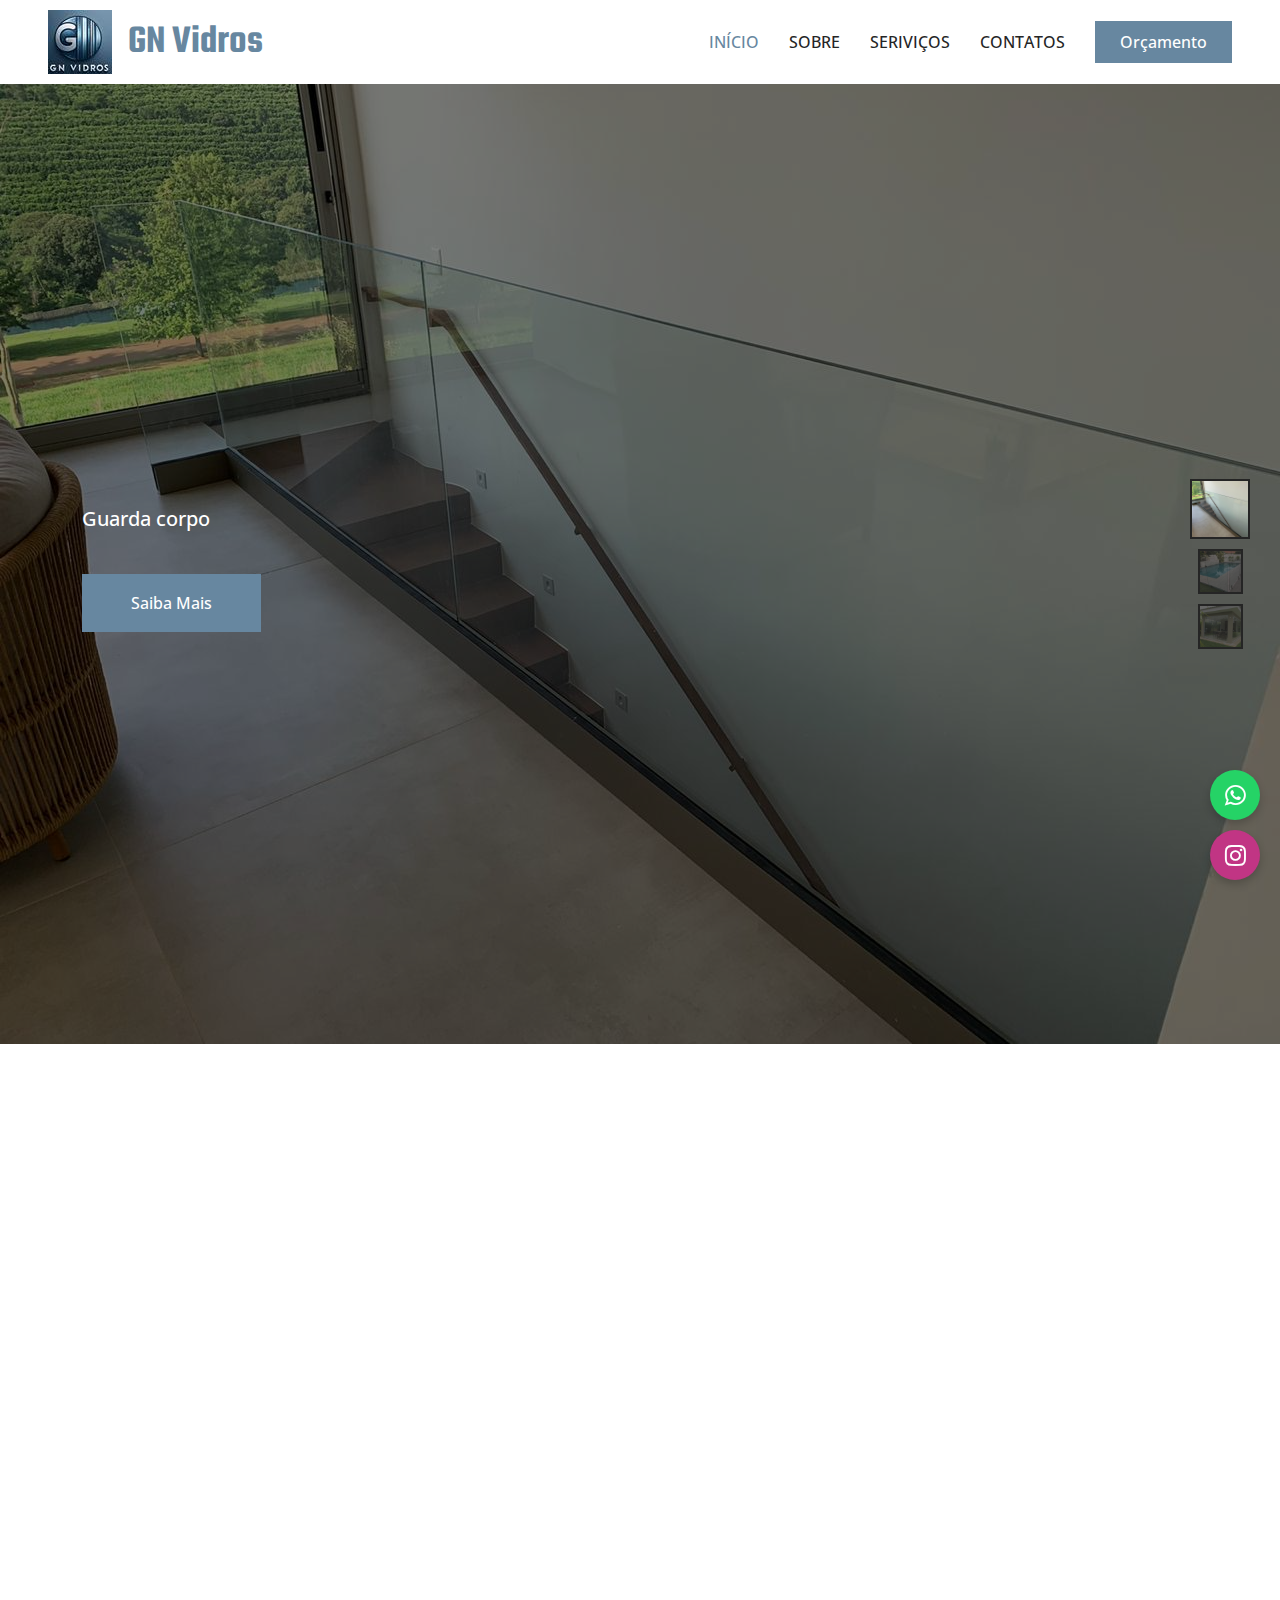
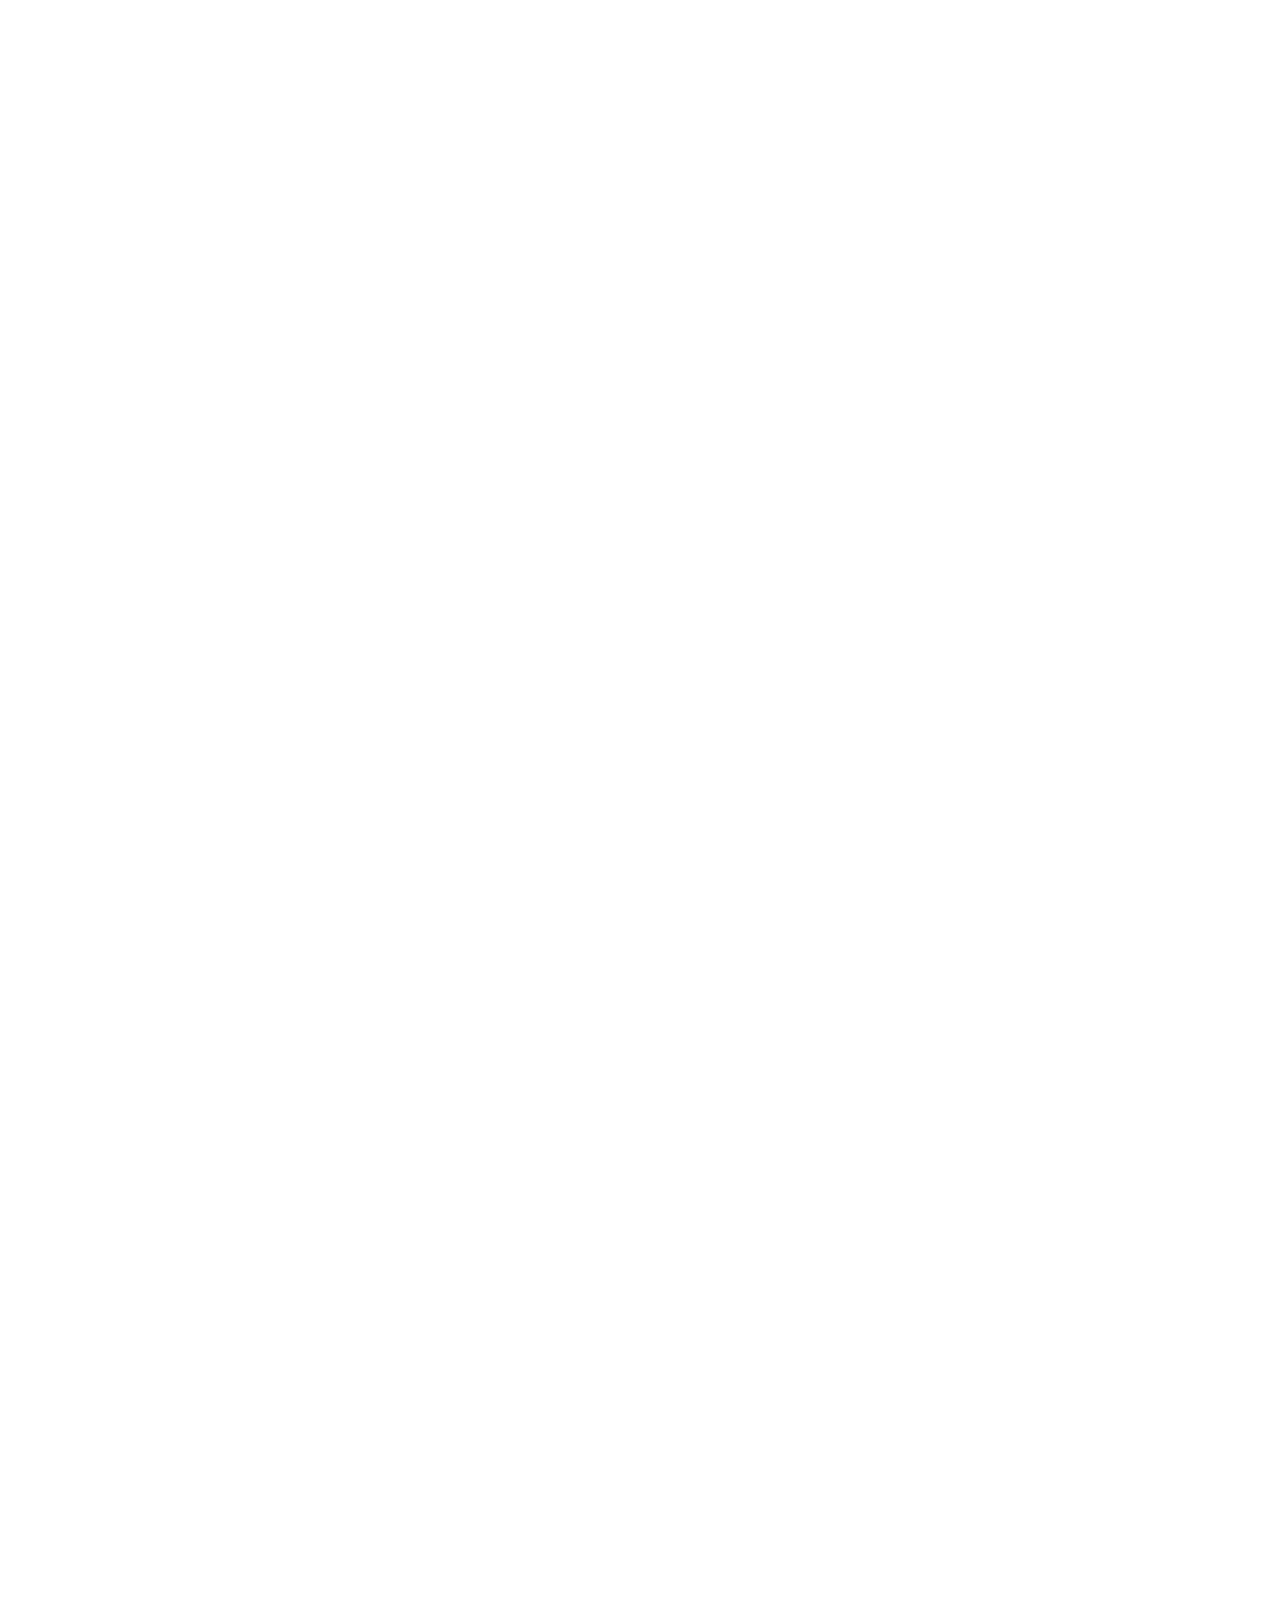
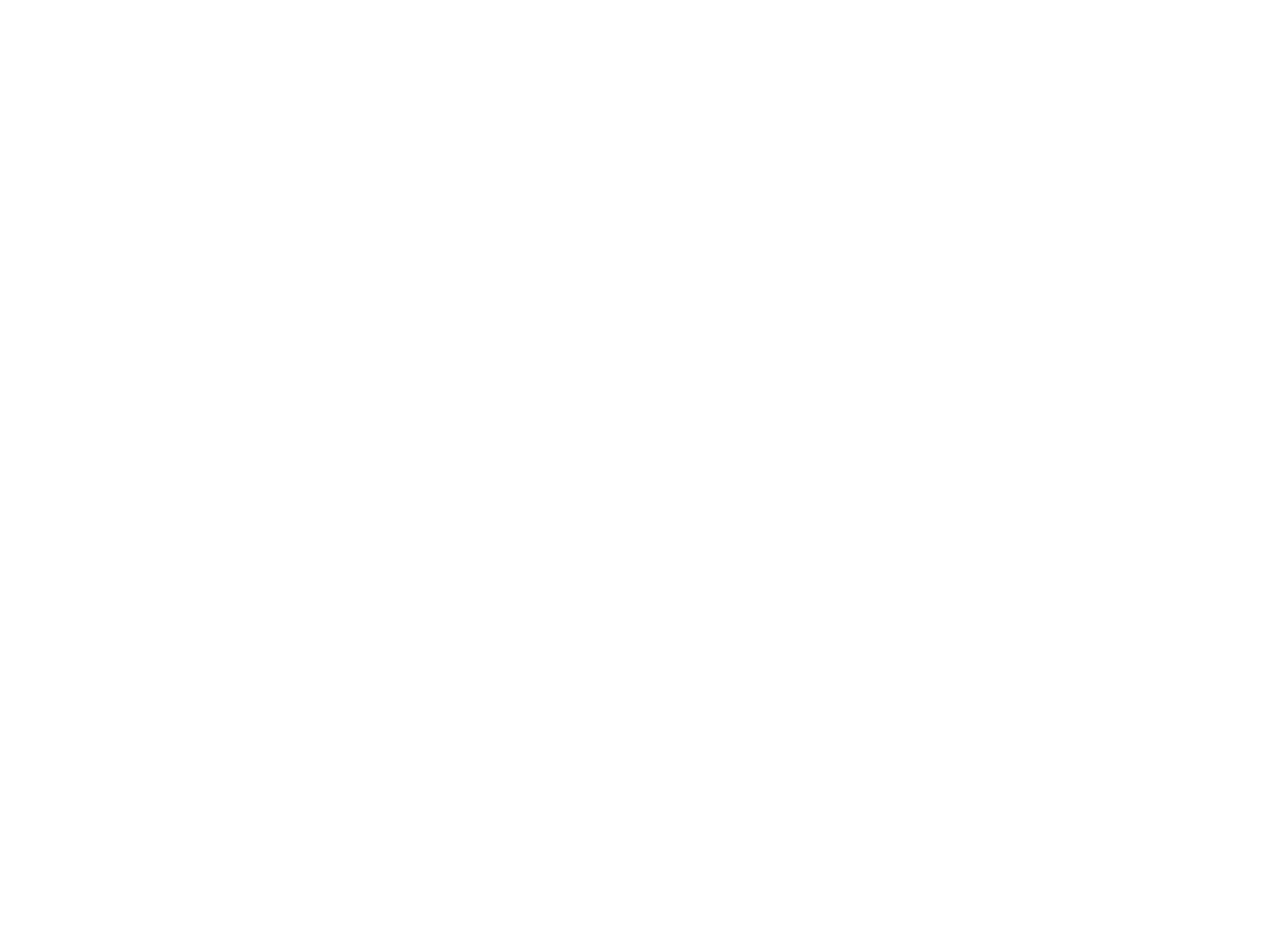
==== index.html @ fba81dea "Add files via upload" ====
<!DOCTYPE html>
<html lang="en">

<head>
    <meta charset="utf-8">
    <title>GN - Vidros</title>
    <meta content="width=device-width, initial-scale=1.0" name="viewport">
    <meta content="" name="keywords">
    <meta content="" name="description">

    <!-- Favicon -->
    <link href="img/favicon.ico" rel="icon">

    <!-- Google Web Fonts -->
    <link rel="preconnect" href="https://fonts.googleapis.com">
    <link rel="preconnect" href="https://fonts.gstatic.com" crossorigin>
    <link href="https://fonts.googleapis.com/css2?family=Open+Sans:wght@400;500;600&family=Teko:wght@400;500;600&display=swap" rel="stylesheet">

    <!-- Icon Font Stylesheet -->
    <link href="https://cdnjs.cloudflare.com/ajax/libs/font-awesome/5.10.0/css/all.min.css" rel="stylesheet">
    <link href="https://cdn.jsdelivr.net/npm/bootstrap-icons@1.4.1/font/bootstrap-icons.css" rel="stylesheet">

    <!-- Libraries Stylesheet -->
    <link href="lib/animate/animate.min.css" rel="stylesheet">
    <link href="lib/owlcarousel/assets/owl.carousel.min.css" rel="stylesheet">
    <link href="lib/tempusdominus/css/tempusdominus-bootstrap-4.min.css" rel="stylesheet" />

    <!-- Customized Bootstrap Stylesheet -->
    <link href="css/bootstrap.min.css" rel="stylesheet">

    <!-- Template Stylesheet -->
    <link href="css/style.css" rel="stylesheet">

     <!-- Botões Flutuantes -->
    <link href="https://cdnjs.cloudflare.com/ajax/libs/font-awesome/4.7.0/css/font-awesome.min.css" rel="stylesheet">

   

</head>

<body>
    <!-- Spinner Start -->
    <div id="spinner" class="show bg-white position-fixed translate-middle w-100 vh-100 top-50 start-50 d-flex align-items-center justify-content-center">
        <div class="spinner-border position-relative text-primary" style="width: 6rem; height: 6rem;" role="status"></div>
        <img class="position-absolute top-50 start-50 translate-middle" src="img/logo.jpg" alt="Icon">
    </div>
    <!-- Spinner End -->




    <!-- Navbar Start -->
    <nav class="navbar navbar-expand-lg bg-white navbar-light sticky-top py-lg-0 px-lg-5 wow fadeIn" data-wow-delay="0.1s">
        <a href="index.html" class="navbar-brand ms-4 ms-lg-0">
            <h1 class="text-primary m-0"><img class="me-3" src="img/icons/icon-1.png" alt="Icon">GN Vidros</h1>
        </a>
        <button type="button" class="navbar-toggler me-4" data-bs-toggle="collapse" data-bs-target="#navbarCollapse">
            <span class="navbar-toggler-icon"></span>
        </button>
        <div class="collapse navbar-collapse" id="navbarCollapse">
            <div class="navbar-nav ms-auto p-4 p-lg-0">
                <a href="index.html" class="nav-item nav-link active">Início</a>
                <a href="about.html" class="nav-item nav-link">Sobre</a>
                <a href="service.html" class="nav-item nav-link">Seriviços</a>
                
                <a href="contact.html" class="nav-item nav-link">Contatos</a>
            </div>
            <a href="" class="btn btn-primary py-2 px-4 d-none d-lg-block">Orçamento</a>
        </div>
    </nav>
    <!-- Navbar End -->


    <!-- Carousel Start -->
    <div class="container-fluid p-0 pb-5 wow fadeIn" data-wow-delay="0.1s">
        <div class="owl-carousel header-carousel position-relative">
            <div class="owl-carousel-item position-relative" data-dot="<img src='img/carousel-1.jpg'>">
                <img class="img-fluid" src="img/carousel-1.jpg" alt="carousel-1">
                <div class="owl-carousel-inner">
                    <div class="container">
                        <div class="row justify-content-start">
                            <div class="col-10 col-lg-8">
                                <h1 class="display-1 text-white animated slideInDown"></h1>
                                <p class="fs-5 fw-medium text-white mb-4 pb-3">Guarda corpo</p>
                                <a href="" class="btn btn-primary py-3 px-5 animated slideInLeft">Saiba Mais</a>
                            </div>
                        </div>
                    </div>
                </div>
            </div>
            <div class="owl-carousel-item position-relative" data-dot="<img src='img/carousel-2.jpg'>">
                <img class="img-fluid" src="img/carousel-2.jpg" alt="carousel-2">
                <div class="owl-carousel-inner">
                    <div class="container">
                        <div class="row justify-content-start">
                            <div class="col-10 col-lg-8">
                                <h1 class="display-1 text-white animated slideInDown"></h1>
                                <p class="fs-5 fw-medium text-white mb-4 pb-3">Guarda-Corpo </p>
                                <a href="" class="btn btn-primary py-3 px-5 animated slideInLeft">Saiba Mais</a>
                            </div>
                        </div>
                    </div>
                </div>
            </div>
            <div class="owl-carousel-item position-relative" data-dot="<img src='img/carousel-3.jpg'>">
                <img class="img-fluid" src="img/carousel-3.jpg" alt="carousel-3">
                <div class="owl-carousel-inner">
                    <div class="container">
                        <div class="row justify-content-start">
                            <div class="col-10 col-lg-8">
                                <h1 class="display-1 text-white animated slideInDown"></h1>
                                <p class="fs-5 fw-medium text-white mb-4 pb-3">Guarda Corpo</p>
                                <a href="" class="btn btn-primary py-3 px-5 animated slideInLeft">Saiba Mais</a>
                            </div>
                        </div>
                    </div>
                </div>
            </div>
        </div>
    </div>
    <!-- Carousel End -->


    <!-- Facts Start -->
    <div class="container-xxl py-5">
        <div class="container pt-5">
            <div class="row g-4">
                <div class="col-lg-4 col-md-6 wow fadeInUp" data-wow-delay="0.1s">
                    <div class="fact-item text-center bg-light h-100 p-5 pt-0">
                        <div class="fact-icon">
                            <img src="img/icons/icon-2.png" alt="Icon">
                        </div>
                        <h3 class="mb-3">Qualidade</h3>
                        <p class="mb-0">Trabalhamos com peças de alta qualidade!</p>
                    </div>
                </div>
                <div class="col-lg-4 col-md-6 wow fadeInUp" data-wow-delay="0.3s">
                    <div class="fact-item text-center bg-light h-100 p-5 pt-0">
                        <div class="fact-icon">
                            <img src="img/icons/icon-3.png" alt="Icon">
                        </div>
                        <h3 class="mb-3">Soluções</h3>
                        <p class="mb-0">Temos soluções que superam as expectativas!</p>
                    </div>
                </div>
                <div class="col-lg-4 col-md-6 wow fadeInUp" data-wow-delay="0.5s">
                    <div class="fact-item text-center bg-light h-100 p-5 pt-0">
                        <div class="fact-icon">
                            <img src="img/icons/icon-4.png" alt="Icon">
                        </div>
                        <h3 class="mb-3">Pontualidade</h3>
                        <p class="mb-0">Entregamos nossos serviços com agilidade, dentro do prazo!</p>
                    </div>
                </div>
            </div>
        </div>
    </div>
    <!-- Facts End -->


    <!-- About Start -->
    <div class="container-xxl py-5">
        <div class="container">
            <div class="row g-5">
                <div class="col-lg-6 wow fadeIn" data-wow-delay="0.1s">
                    <div class="about-img">
                        <img class="img-fluid" src="img/about-1.jpg" alt="">
                        <img class="img-fluid" src="img/about-2.jpg" alt="">
                    </div>
                </div>
                <div class="col-lg-6 wow fadeIn" data-wow-delay="0.5s">
                    <h4 class="section-title">Sobre nós</h4>
                    <h1 class="display-5 mb-4">GN Vidros - Lagoa Santa</h1>
                    <p>Estamos localizados em Lagoa Santa e atendemos também toda a região metropolitana de Belo Horizonte.</p>
                    <p class="mb-4">Somos uma vidraçaria com quase 10 anos de experiência no mercado, reconhecida por nossa dedicação à qualidade, inovação e atendimento personalizado. Ao longo dos anos, nos especializamos em oferecer soluções completas em vidros, unindo design, funcionalidade e segurança para atender às necessidades de nossos clientes.

                        Trabalhamos com uma ampla gama de produtos e serviços, incluindo vidros temperados, espelhos, box para banheiros, guarda-corpos, fachadas e muito mais. Nossa equipe de profissionais altamente capacitados está comprometida em garantir a sua satisfação em cada projeto, seja ele residencial, comercial ou industrial.
                        
                        Na nossa vidraçaria, cada detalhe importa, e acreditamos que a transparência vai além dos vidros: ela está presente no nosso compromisso com você.</p>
                    <div class="d-flex align-items-center mb-5">
                        <div class="d-flex flex-shrink-0 align-items-center justify-content-center border border-5 border-primary" style="width: 120px; height: 120px;">
                            <h1 class="display-1 mb-n2" data-toggle="counter-up">8</h1>
                        </div>
                        <div class="ps-4">
                            <h3>Anos</h3>
                            <h3>de</h3>
                            <h3 class="mb-0">Experiência</h3>
                        </div>
                    </div>
                    <a class="btn btn-primary py-3 px-5" href="">Saiba mais</a>
                </div>
            </div>
        </div>
    </div>
    <!-- About End -->


   
    
    <!-- Project Start -->
    <div class="container-xxl project py-5">
        <div class="container">
            <div class="text-center mx-auto mb-5 wow fadeInUp" data-wow-delay="0.1s" style="max-width: 600px;">
                <h4 class="section-title">Nossos Serviços</h4>
                <h1 class="display-5 mb-4">Serviços únicos, personalizados e com qualidade!</h1>
            </div>
            <div class="row g-4 wow fadeInUp" data-wow-delay="0.3s">
                <div class="col-lg-4">
                    <div class="nav nav-pills d-flex justify-content-between w-100 h-100 me-4">
                        <button class="nav-link w-100 d-flex align-items-center text-start p-4 mb-4 active" data-bs-toggle="pill" data-bs-target="#tab-pane-1" type="button">
                            <h3 class="m-0">01. Guarda Corpos</h3>
                        </button>
                        <button class="nav-link w-100 d-flex align-items-center text-start p-4 mb-4" data-bs-toggle="pill" data-bs-target="#tab-pane-2" type="button">
                            <h3 class="m-0">02. Fachadas</h3>
                        </button>
                        <button class="nav-link w-100 d-flex align-items-center text-start p-4 mb-4" data-bs-toggle="pill" data-bs-target="#tab-pane-3" type="button">
                            <h3 class="m-0">03. Vidros temperados e espelhos</h3>
                        </button>
                        <button class="nav-link w-100 d-flex align-items-center text-start p-4 mb-0" data-bs-toggle="pill" data-bs-target="#tab-pane-4" type="button">
                            <h3 class="m-0">04. Box para banheiros</h3>
                        </button>
                    </div>
                </div>
                <div class="col-lg-8">
                    <div class="tab-content w-100">
                        <div class="tab-pane fade show active" id="tab-pane-1">
                            <div class="row g-4">
                                <div class="col-md-6" style="min-height: 350px;">
                                    <div class="position-relative h-100">
                                        <img class="position-absolute img-fluid w-100 h-100" src="img/project-1.jpg"
                                            style="object-fit: cover;" alt="">
                                    </div>
                                </div>
                                <div class="col-md-6">
                                    <h1 class="mb-3">Guarda-corpos de vidro</h1>
                                    <p class="mb-4">Segurança, elegância e modernidade para valorizar qualquer ambiente.</p>
                                    <p><i class="fa fa-check text-primary me-3"></i>Design Moderno: Integração perfeita com diferentes estilos arquitetônicos.</p>
                                    <p><i class="fa fa-check text-primary me-3"></i>Durabilidade: Materiais de alta qualidade que garantem longa vida útil.</p>
                                    <p><i class="fa fa-check text-primary me-3"></i>Fácil Manutenção: Superfície lisa que facilita a limpeza e manutenção.</p>
                                    <p><i class="fa fa-check text-primary me-3"></i>Visibilidade e Luminosidade: Proporciona maior amplitude e aproveitamento da luz natural.</p>
                                    <a href="" class="btn btn-primary py-3 px-5 mt-3">Saiba mais</a>
                                </div>
                            </div>
                        </div>
                        <div class="tab-pane fade" id="tab-pane-2">
                            <div class="row g-4">
                                <div class="col-md-6" style="min-height: 350px;">
                                    <div class="position-relative h-100">
                                        <img class="position-absolute img-fluid w-100 h-100" src="img/project-2.jpg"
                                            style="object-fit: cover;" alt="">
                                    </div>
                                </div>
                                <div class="col-md-6">
                                    <h1 class="mb-3">Fachadas de vidro</h1>
                                    <p class="mb-4">Estilo e funcionalidade para transformar o visual de qualquer imóvel.</p>
                                    <p><i class="fa fa-check text-primary me-3"></i>Durabilidade: Materiais resistentes às condições climáticas.</p>
                                    <p><i class="fa fa-check text-primary me-3"></i>Valorização do Imóvel: Proporcionam um visual moderno e sofisticado.</p>
                                    <p><i class="fa fa-check text-primary me-3"></i>Isolamento Térmico e Acústico: Conforto em ambientes internos.</p>
                                    <p><i class="fa fa-check text-primary me-3"></i>Personalização: Disponíveis em diferentes estilos e acabamentos.</p>
                                    <a href="" class="btn btn-primary py-3 px-5 mt-3">Saiba mais</a>
                                </div>
                            </div>
                        </div>
                        <div class="tab-pane fade" id="tab-pane-3">
                            <div class="row g-4">
                                <div class="col-md-6" style="min-height: 350px;">
                                    <div class="position-relative h-100">
                                        <img class="position-absolute img-fluid w-100 h-100" src="img/project-3.jpg"
                                            style="object-fit: cover;" alt="">
                                    </div>
                                </div>
                                <div class="col-md-6">
                                    <h1 class="mb-3">Vidros Temperados</h1>
                                    <p class="mb-4">Resistência e segurança para ambientes internos e externos.</p>
                                    <p><i class="fa fa-check text-primary me-3"></i>Alta Resistência: Cinco vezes mais resistente que o vidro comum.</p>
                                    <p><i class="fa fa-check text-primary me-3"></i>Segurança: Em caso de quebra, os fragmentos são arredondados.</p>
                                    <p><i class="fa fa-check text-primary me-3"></i>Versatilidade: Ideal para portas, janelas e divisórias.</p>
                                    <p><i class="fa fa-check text-primary me-3"></i>Estilo Moderno: Integração com diferentes designs arquitetônicos.</p>
                                    <a href="" class="btn btn-primary py-3 px-5 mt-3">Saiba mais</a>
                                </div>
                            </div>
                        </div>
                        <div class="tab-pane fade" id="tab-pane-4">
                            <div class="row g-4">
                                <div class="col-md-6" style="min-height: 350px;">
                                    <div class="position-relative h-100">
                                        <img class="position-absolute img-fluid w-100 h-100" src="img/project-4.jpg"
                                            style="object-fit: cover;" alt="">
                                    </div>
                                </div>
                                <div class="col-md-6">
                                    <h1 class="mb-3">Box para Banheiros</h1>
                                    <p class="mb-4">Elegância e praticidade para um banho com conforto e privacidade.</p>
                                    <p><i class="fa fa-check text-primary me-3"></i>Higiene: Mantém o banheiro seco e organizado.</p>
                                    <p><i class="fa fa-check text-primary me-3"></i>Praticidade: Fácil de limpar e manter.</p>
                                    <p><i class="fa fa-check text-primary me-3"></i>Durabilidade: Resistente à umidade e ao uso diário.</p>
                                    <p><i class="fa fa-check text-primary me-3"></i>Estética: Adiciona sofisticação ao ambiente.</p>
                                    <a href="" class="btn btn-primary py-3 px-5 mt-3">Saiba mais</a>
                                </div>
                            </div>
                        </div>
                    </div>
                </div>
            </div>
        </div>
    </div>
    <!-- Project End -->


   
    <!-- Appointment Start -->
    <div class="container-xxl py-5">
        <div class="container">
            <div class="row g-5">
                <div class="col-lg-6 wow fadeInUp" data-wow-delay="0.1s">
                    <h4 class="section-title">Localização</h4>
                    <h1 class="display-5 mb-4">Lagoa Santa/MG</h1>
                    <p class="mb-4">Avenida Coronel - Av. Carlos Orleans Guimarães, 113 - Várzea, Lagoa Santa - MG, 33400-000</p>
                    <div class="row g-4">
                        <div class="col-12">
                            <div class="d-flex">
                                <div class="d-flex flex-shrink-0 align-items-center justify-content-center bg-light" style="width: 65px; height: 65px;">
                                    <i class="fa fa-2x fa-phone-alt text-primary"></i>
                                </div>
                                <div class="ms-4">
                                    <p class="mb-2">Telefone</p>
                                    <h3 class="mb-0">+55 31 3681-0276</h3>
                                </div>
                            </div>
                        </div>
                        <div class="col-12">
                            <div class="d-flex">
                                <div class="d-flex flex-shrink-0 align-items-center justify-content-center bg-light" style="width: 65px; height: 65px;">
                                    <i class="fa fa-2x fa-envelope-open text-primary"></i>
                                </div>
                                <div class="ms-4">
                                    <p class="mb-2">E-mail</p>
                                    <h3 class="mb-0">gnvidros@gmail.com</h3>
                                </div>
                            </div>
                        </div>
                    </div>
                </div>
                <div class="col-lg-6 wow fadeInUp" data-wow-delay="0.5s">
                    <div class="row g-3">
                        <div class="col-12 col-sm-6">
                            <input type="text" class="form-control" placeholder="Seu Nome" style="height: 55px;">
                        </div>
                        <div class="col-12 col-sm-6">
                            <input type="email" class="form-control" placeholder="Seu E-mail" style="height: 55px;">
                        </div>
                        <div class="col-12 col-sm-6">
                            <input type="text" class="form-control" placeholder="Seu Telefone" style="height: 55px;">
                        </div>
                        <div class="col-12 col-sm-6">
                            <select class="form-select" style="height: 55px;">
                                <option selected>Serviços</option>
                                <option value="1">Guarda Corpo</option>
                                <option value="2">Fachadas</option>
                                <option value="3">Vidros Temperados ou Espelhos</option>
                                <option value="4">Box para Banheiros</option>
                                <option value="5">Outros Serviços</option>
                            </select>
                        </div>
                        <div class="col-12 col-sm-6">
                            <div class="date" id="date" data-target-input="nearest">
                                <input type="text"
                                    class="form-control datetimepicker-input"
                                    placeholder="Previsão Início" data-target="#date" data-toggle="datetimepicker" style="height: 55px;">
                            </div>
                        </div>
                        <div class="col-12 col-sm-6">
                            <div class="time" id="time" data-target-input="nearest">
                                <input type="text"
                                    class="form-control datetimepicker-input"
                                    placeholder="Previsão término" data-target="#time" data-toggle="datetimepicker" style="height: 55px;">
                            </div>
                        </div>
                        <div class="col-12">
                            <textarea class="form-control" rows="5" placeholder="Menssagem"></textarea>
                        </div>
                        <div class="col-12">
                            <button class="btn btn-primary w-100 py-3" type="submit">Enviar Projeto</button>
                        </div>
                    </div>
                </div>
            </div>
        </div>
    </div>
    <!-- Appointment End -->


    


    <!-- Footer Start -->
    <div class="container-fluid bg-dark text-body footer mt-5 pt-5 px-0 wow fadeIn" data-wow-delay="0.1s">
        <div class="container py-5">
            <div class="row g-5">
                <div class="col-lg-3 col-md-6">
                    <h3 class="text-light mb-4">Endereço</h3>
                    <p class="mb-2"><i class="fa fa-map-marker-alt text-primary me-3"></i>Avenida Coronel - Av. Carlos Orleans Guimarães, 113 - Várzea, Lagoa Santa - MG, 33400-000</p>
                    <p class="mb-2"><i class="fa fa-phone-alt text-primary me-3"></i>+55 31 3681-0276</p>
                    <p class="mb-2"><i class="fa fa-envelope text-primary me-3"></i>gnvidros@gmail.com</p>
                    <div class="d-flex pt-2">
                        <a class="btn btn-square btn-outline-body me-1" href=""><i class="fab fa-twitter"></i></a>
                        <a class="btn btn-square btn-outline-body me-1" href=""><i class="fab fa-facebook-f"></i></a>
                        <a class="btn btn-square btn-outline-body me-1" href=""><i class="fab fa-youtube"></i></a>
                        <a class="btn btn-square btn-outline-body me-0" href=""><i class="fab fa-linkedin-in"></i></a>
                    </div>
                </div>
                <div class="col-lg-3 col-md-6">
                    <h3 class="text-light mb-4">Serviços</h3>
                    <a class="btn btn-link" href="">Guarda-corpos</a>
                    <a class="btn btn-link" href="">Fachadas</a>
                    <a class="btn btn-link" href="">Vidros Temperados ou Espelhos</a>
                    <a class="btn btn-link" href="">Box para Banheiros</a>
                    <a class="btn btn-link" href="">Outros Serviços</a>
                </div>
                <div class="col-lg-3 col-md-6">
                    <h3 class="text-light mb-4">Links Rápidos</h3>
                    <a class="btn btn-link" href="">Início</a>
                    <a class="btn btn-link" href="">Sobre</a>
                    <a class="btn btn-link" href="">Serviços</a>
                    <a class="btn btn-link" href="">Contatos</a>
                    <a class="btn btn-link" href="">Orçamentos</a>
                </div>
                <div class="col-lg-3 col-md-6">
                    <h3 class="text-light mb-4">Newsletter</h3>
                    <p>Dolor amet sit justo amet elitr clita ipsum elitr est.</p>
                    <div class="position-relative mx-auto" style="max-width: 400px;">
                        <input class="form-control bg-transparent w-100 py-3 ps-4 pe-5" type="text" placeholder="Your email">
                        <button type="button" class="btn btn-primary py-2 position-absolute top-0 end-0 mt-2 me-2">SignUp</button>
                    </div>
                </div>
            </div>
        </div>
        <div class="container-fluid copyright">
            <div class="container">
                <div class="row">
                    <div class="col-md-6 text-center text-md-start mb-3 mb-md-0">
                        &copy; <a href="https://avantconsultoriadigital.com.br/" target="blank">2025 Todos os direitos reservados</a>
                    </div>
                    <div class="col-md-6 text-center text-md-end">
                        <!--/*** This template is free as long as you keep the footer author’s credit link/attribution link/backlink. If you'd like to use the template without the footer author’s credit link/attribution link/backlink, you can purchase the Credit Removal License from "https://htmlcodex.com/credit-removal". Thank you for your support. ***/-->
                       Feito por <a href="https://avantconsultoriadigital.com.br/" target="_blank">Avant Digital</a>
                    </div>
                </div>
            </div>
        </div>
    </div>
    <!-- Footer End -->


   
    <!--Floating WhatsApp and Instagram buttons -->
    <div class="floating-buttons">
      <a href="https://wa.me/+553136810276" target="_blank" class="whatsapp-btn">
       <i class="fa fa-whatsapp"></i>
      </a>
      <a href="https://www.instagram.com/gn_vidrosls/" target="_blank" class="instagram-btn">
       <i class="fa fa-instagram"></i>
      </a>
    </div>
    <!--End Floating WhatsApp and Instagram buttons -->

    <!-- JavaScript Libraries -->
    <script src="https://code.jquery.com/jquery-3.4.1.min.js"></script>
    <script src="https://cdn.jsdelivr.net/npm/bootstrap@5.0.0/dist/js/bootstrap.bundle.min.js"></script>
    <script src="lib/wow/wow.min.js"></script>
    <script src="lib/easing/easing.min.js"></script>
    <script src="lib/waypoints/waypoints.min.js"></script>
    <script src="lib/counterup/counterup.min.js"></script>
    <script src="lib/owlcarousel/owl.carousel.min.js"></script>
    <script src="lib/tempusdominus/js/moment.min.js"></script>
    <script src="lib/tempusdominus/js/moment-timezone.min.js"></script>
    <script src="lib/tempusdominus/js/tempusdominus-bootstrap-4.min.js"></script>

    <!-- Template Javascript -->
    <script src="js/main.js"></script>
</body>

</html>
---- css/style.css ----
/********** Template CSS **********/
:root {
    --primary: #6787a0;
    --light: #F8F8F8;
    --dark: #252525;
}

h1,
h2,
.h1,
.h2,
.fw-bold {
    font-weight: 600 !important;
}

h3,
h4,
.h3,
.h4,
.fw-medium {
    font-weight: 500 !important;
}

h5,
h6,
.h5,
.h6,
.fw-normal {
    font-weight: 400 !important;
}

.back-to-top {
    position: fixed;
    display: none;
    right: 30px;
    bottom: 30px;
    z-index: 99;
}


/*** Spinner ***/
#spinner {
    opacity: 0;
    visibility: hidden;
    transition: opacity .5s ease-out, visibility 0s linear .5s;
    z-index: 99999;
}

#spinner.show {
    transition: opacity .5s ease-out, visibility 0s linear 0s;
    visibility: visible;
    opacity: 1;
}


/*** Button ***/
.btn {
    font-weight: 500;
    transition: .5s;
}

.btn.btn-primary,
.btn.btn-secondary {
    color: #FFFFFF;
}

.btn-square {
    width: 38px;
    height: 38px;
}

.btn-sm-square {
    width: 32px;
    height: 32px;
}

.btn-lg-square {
    width: 48px;
    height: 48px;
}

.btn-square,
.btn-sm-square,
.btn-lg-square {
    padding: 0;
    display: flex;
    align-items: center;
    justify-content: center;
    font-weight: normal;
}

.btn-outline-body {
    color: var(--primary);
    border-color: #777777;
}

.btn-outline-body:hover {
    color: #FFFFFF;
    background: var(--primary);
    border-color: var(--primary);
}


/*** Navbar ***/
.navbar .dropdown-toggle::after {
    border: none;
    content: "\f107";
    font-family: "Font Awesome 5 Free";
    font-weight: 900;
    vertical-align: middle;
    margin-left: 8px;
}

.navbar .navbar-nav .nav-link {
    margin-right: 30px;
    padding: 30px 0;
    color: var(--dark);
    font-weight: 500;
    text-transform: uppercase;
    outline: none;
}

.navbar .navbar-nav .nav-link:hover,
.navbar .navbar-nav .nav-link.active {
    color: var(--primary);
}

.navbar.sticky-top {
    top: -100px;
    transition: .5s;
}

@media (max-width: 991.98px) {
    .navbar .navbar-nav .nav-link {
        margin-right: 0;
        padding: 10px 0;
    }

    .navbar .navbar-nav {
        border-top: 1px solid #EEEEEE;
    }
}

@media (min-width: 992px) {
    .navbar .nav-item .dropdown-menu {
        display: block;
        visibility: hidden;
        top: 100%;
        transform: rotateX(-75deg);
        transform-origin: 0% 0%;
        transition: .5s;
        opacity: 0;
    }

    .navbar .nav-item:hover .dropdown-menu {
        transform: rotateX(0deg);
        visibility: visible;
        transition: .5s;
        opacity: 1;
    }
}


/*** Header ***/
.owl-carousel-inner {
    position: absolute;
    width: 100%;
    height: 100%;
    top: 0;
    left: 0;
    display: flex;
    align-items: center;
    background: rgba(0, 0, 0, .5);
}

@media (max-width: 768px) {
    .header-carousel .owl-carousel-item {
        position: relative;
        min-height: 500px;
    }

    .header-carousel .owl-carousel-item img {
        position: absolute;
        width: 100%;
        height: 100%;
        object-fit: cover;
    }

    .header-carousel .owl-carousel-item p {
        font-size: 16px !important;
    }
}

.header-carousel .owl-dots {
    position: absolute;
    width: 60px;
    height: 100%;
    top: 0;
    right: 30px;
    display: flex;
    flex-direction: column;
    align-items: center;
    justify-content: center;
}

.header-carousel .owl-dots .owl-dot {
    position: relative;
    width: 45px;
    height: 45px;
    margin: 5px 0;
    background: var(--dark);
    transition: .5s;
}

.header-carousel .owl-dots .owl-dot.active {
    width: 60px;
    height: 60px;
}

.header-carousel .owl-dots .owl-dot img {
    position: absolute;
    width: 100%;
    height: 100%;
    object-fit: cover;
    padding: 2px;
    transition: .5s;
    opacity: .3;
}

.header-carousel .owl-dots .owl-dot.active img {
    opacity: 1;
}

.page-header {
    background: linear-gradient(rgba(0, 0, 0, .5), rgba(0, 0, 0, .5)), url(../img/carousel-1.jpg) center center no-repeat;
    background-size: cover;
}

.breadcrumb-item+.breadcrumb-item::before {
    color: var(--light);
}


/*** Section Title ***/
.section-title {
    color: var(--primary);
    font-weight: 600;
    letter-spacing: 5px;
    text-transform: uppercase;
}


/*** Facts ***/
.fact-item .fact-icon {
    width: 120px;
    height: 120px;
    margin-top: -60px;
    margin-bottom: 1.5rem;
    display: inline-flex;
    align-items: center;
    justify-content: center;
    background: #FFFFFF;
    border-radius: 120px;
    transition: .5s;
}

.fact-item:hover .fact-icon {
    background: var(--dark);
}

.fact-item .fact-icon i {
    color: var(--primary);
    transition: .5;
}

.fact-item:hover .fact-icon i {
    color: #FFFFFF;
}


/*** About & Feature ***/
.about-img,
.feature-img {
    position: relative;
    height: 100%;
    min-height: 400px;
}

.about-img img,
.feature-img img {
    position: absolute;
    width: 60%;
    height: 80%;
    object-fit: cover;
}

.about-img img:last-child,
.feature-img img:last-child {
    margin: 20% 0 0 40%;
}

.about-img::before,
.feature-img::before {
    position: absolute;
    content: "";
    width: 60%;
    height: 80%;
    top: 10%;
    left: 20%;
    border: 5px solid var(--primary);
    z-index: -1;
}


/*** Service ***/
.service-item .bg-img {
    position: absolute;
    width: 100%;
    height: 100%;
    object-fit: cover;
    z-index: -1;
}

.service-item .service-text {
    background: var(--light);
    transition: .5s;
}

.service-item:hover .service-text {
    background: rgba(0, 0, 0, .7);
}

.service-item * {
    transition: .5;
}

.service-item:hover * {
    color: #FFFFFF;
}

.service-item .btn {
    width: 40px;
    height: 40px;
    display: inline-flex;
    align-items: center;
    color: var(--dark);
    background: #FFFFFF;
    white-space: nowrap;
    overflow: hidden;
    transition: .5s;
}

.service-item:hover .btn {
    width: 140px;
}


/*** Project ***/
.project .nav .nav-link {
    background: var(--light);
    transition: .5s;
}

.project .nav .nav-link.active {
    background: var(--primary);
}

.project .nav .nav-link.active h3 {
    color: #FFFFFF !important;
}


/*** Team ***/
.team-items {
    margin: -.75rem;
}

.team-item {
    padding: .75rem;
}

.team-item::after {
    position: absolute;
    content: "";
    width: 100%;
    height: 0;
    top: 0;
    left: 0;
    background: #FFFFFF;
    transition: .5s;
    z-index: -1;
}

.team-item:hover::after {
    height: 100%;
    background: var(--primary);
}

.team-item .team-social {
    position: absolute;
    width: 100%;
    bottom: -20px;
    left: 0;
}

.team-item .team-social .btn {
    display: inline-flex;
    margin: 0 2px;
    color: var(--primary);
    background: var(--light);
}

.team-item .team-social .btn:hover {
    color: #FFFFFF;
    background: var(--primary);
}


/*** Appointment ***/
.bootstrap-datetimepicker-widget.bottom {
    top: auto !important;
}

.bootstrap-datetimepicker-widget .table * {
    border-bottom-width: 0px;
}

.bootstrap-datetimepicker-widget .table th {
    font-weight: 500;
}

.bootstrap-datetimepicker-widget.dropdown-menu {
    padding: 10px;
    border-radius: 2px;
}

.bootstrap-datetimepicker-widget table td.active,
.bootstrap-datetimepicker-widget table td.active:hover {
    background: var(--primary);
}

.bootstrap-datetimepicker-widget table td.today::before {
    border-bottom-color: var(--primary);
}

/* Floating buttons container */
.floating-buttons {
    position: fixed;
    bottom: 20px;
    right: 20px;
    z-index: 999;
    display: flex;
    flex-direction: column;
    gap: 10px; /* Espaço entre os botões */
  }
  
  /* Estilo do botão do WhatsApp */
.whatsapp-btn {
    background-color: #25D366;
    color: white;
    font-size: 24px;
    width: 50px;
    height: 50px;
    border-radius: 50%;
    display: flex;
    align-items: center;
    justify-content: center;
    box-shadow: 0px 4px 8px rgba(0, 0, 0, 0.2);
    text-decoration: none;
  }
  
  /* Estilo do botão do Instagram */
.instagram-btn {
    background-color: #C13584;
    color: white;
    font-size: 24px;
    width: 50px;
    height: 50px;
    border-radius: 50%;
    display: flex;
    align-items: center;
    justify-content: center;
    box-shadow: 0px 4px 8px rgba(0, 0, 0, 0.2);
    text-decoration: none;
  }
  
  /* Efeito de hover para os botões */
.whatsapp-btn:hover {
   background-color: #128C7E;
}
  
.instagram-btn:hover {
    background-color: #e4405f;
}
  
  /* Responsividade: ajuste para telas menores */
@media (max-width: 767px) {
  .floating-buttons {
        bottom: 15px;
        right: 15px;
  }
  
  .whatsapp-btn, .instagram-btn {
        width: 45px;
        height: 45px;
        font-size: 22px;
   }
  
  
} 








/*** Footer ***/
.footer .btn.btn-link {
    display: block;
    margin-bottom: 5px;
    padding: 0;
    text-align: left;
    color: #777777;
    font-weight: normal;
    text-transform: capitalize;
    transition: .3s;
}

.footer .btn.btn-link::before {
    position: relative;
    content: "\f105";
    font-family: "Font Awesome 5 Free";
    font-weight: 900;
    color: var(--primary);
    margin-right: 10px;
}

.footer .btn.btn-link:hover {
    color: var(--primary);
    letter-spacing: 1px;
    box-shadow: none;
}

.footer .form-control {
    border-color: #777777;
}

.footer .copyright {
    padding: 25px 0;
    font-size: 15px;
    border-top: 1px solid rgba(256, 256, 256, .1);
}

.footer .copyright a {
    color: var(--light);
}

.footer .copyright a:hover {
    color: var(--primary);
}
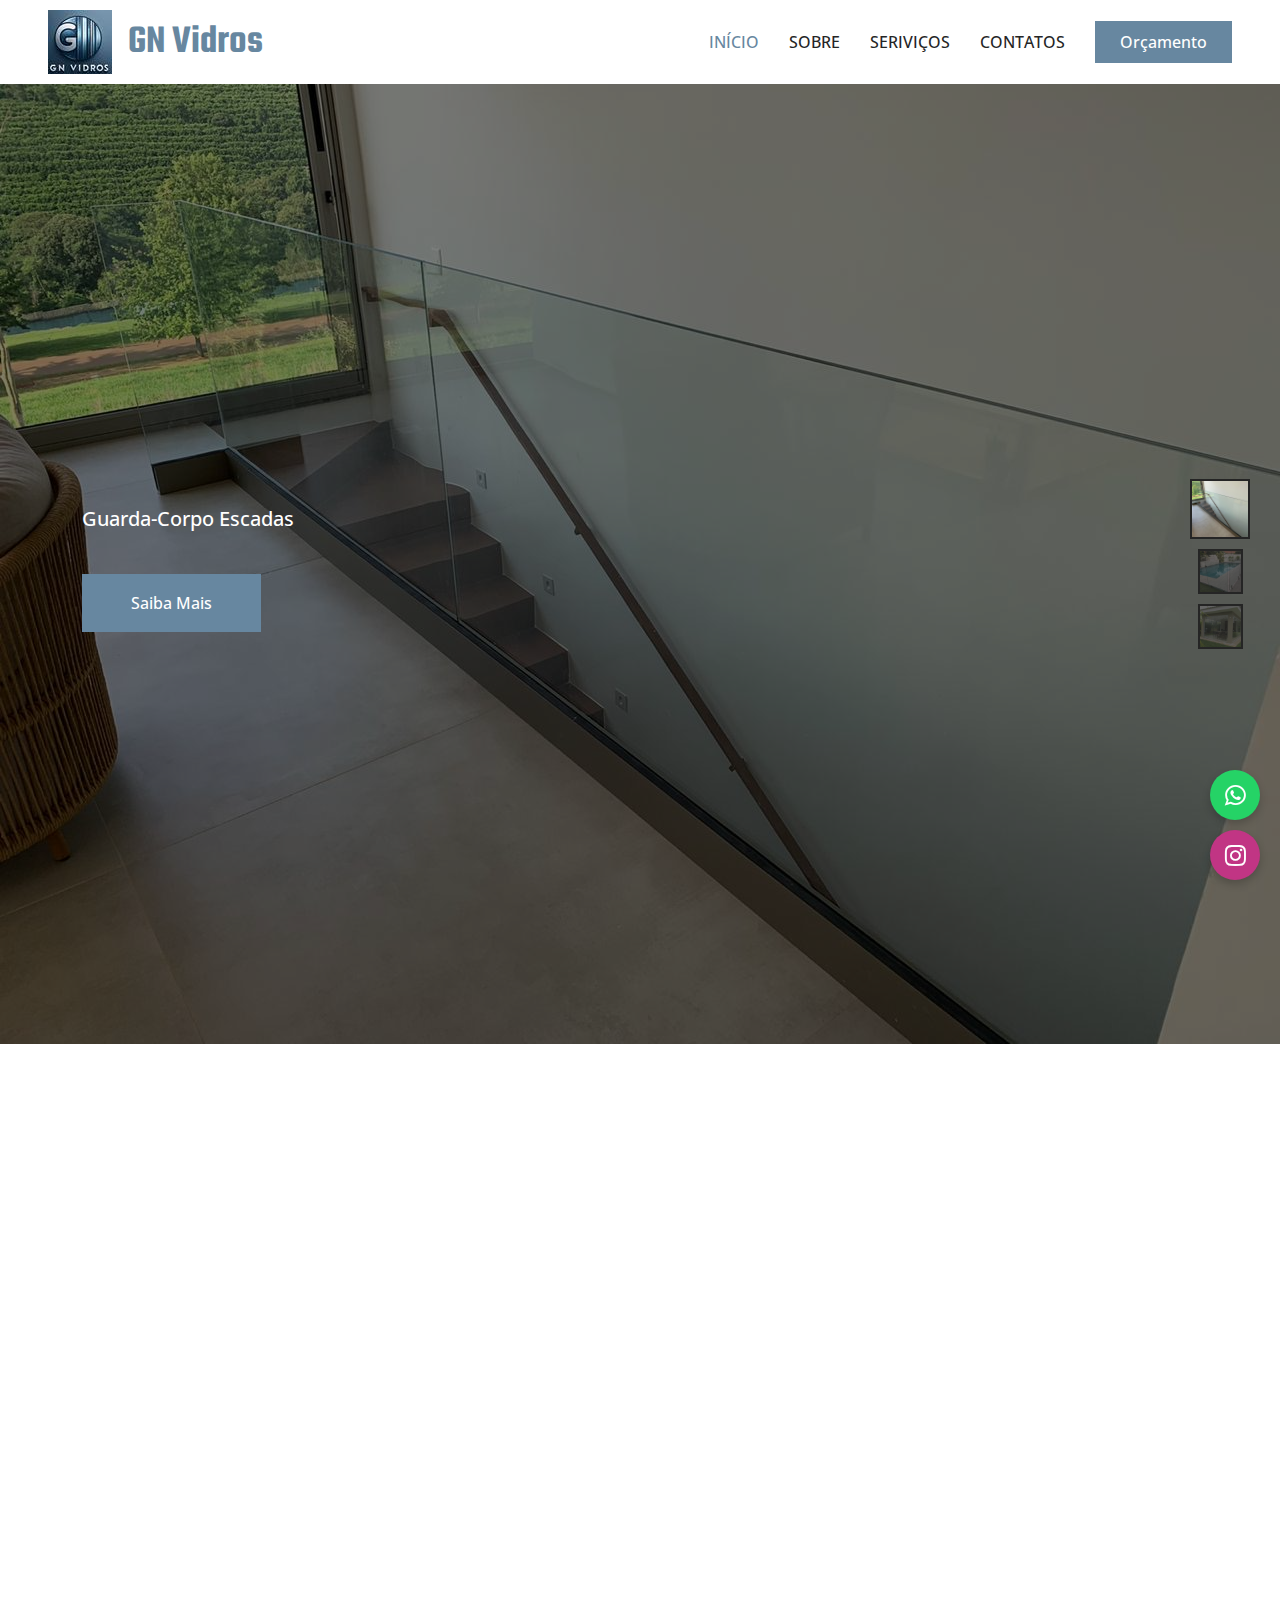
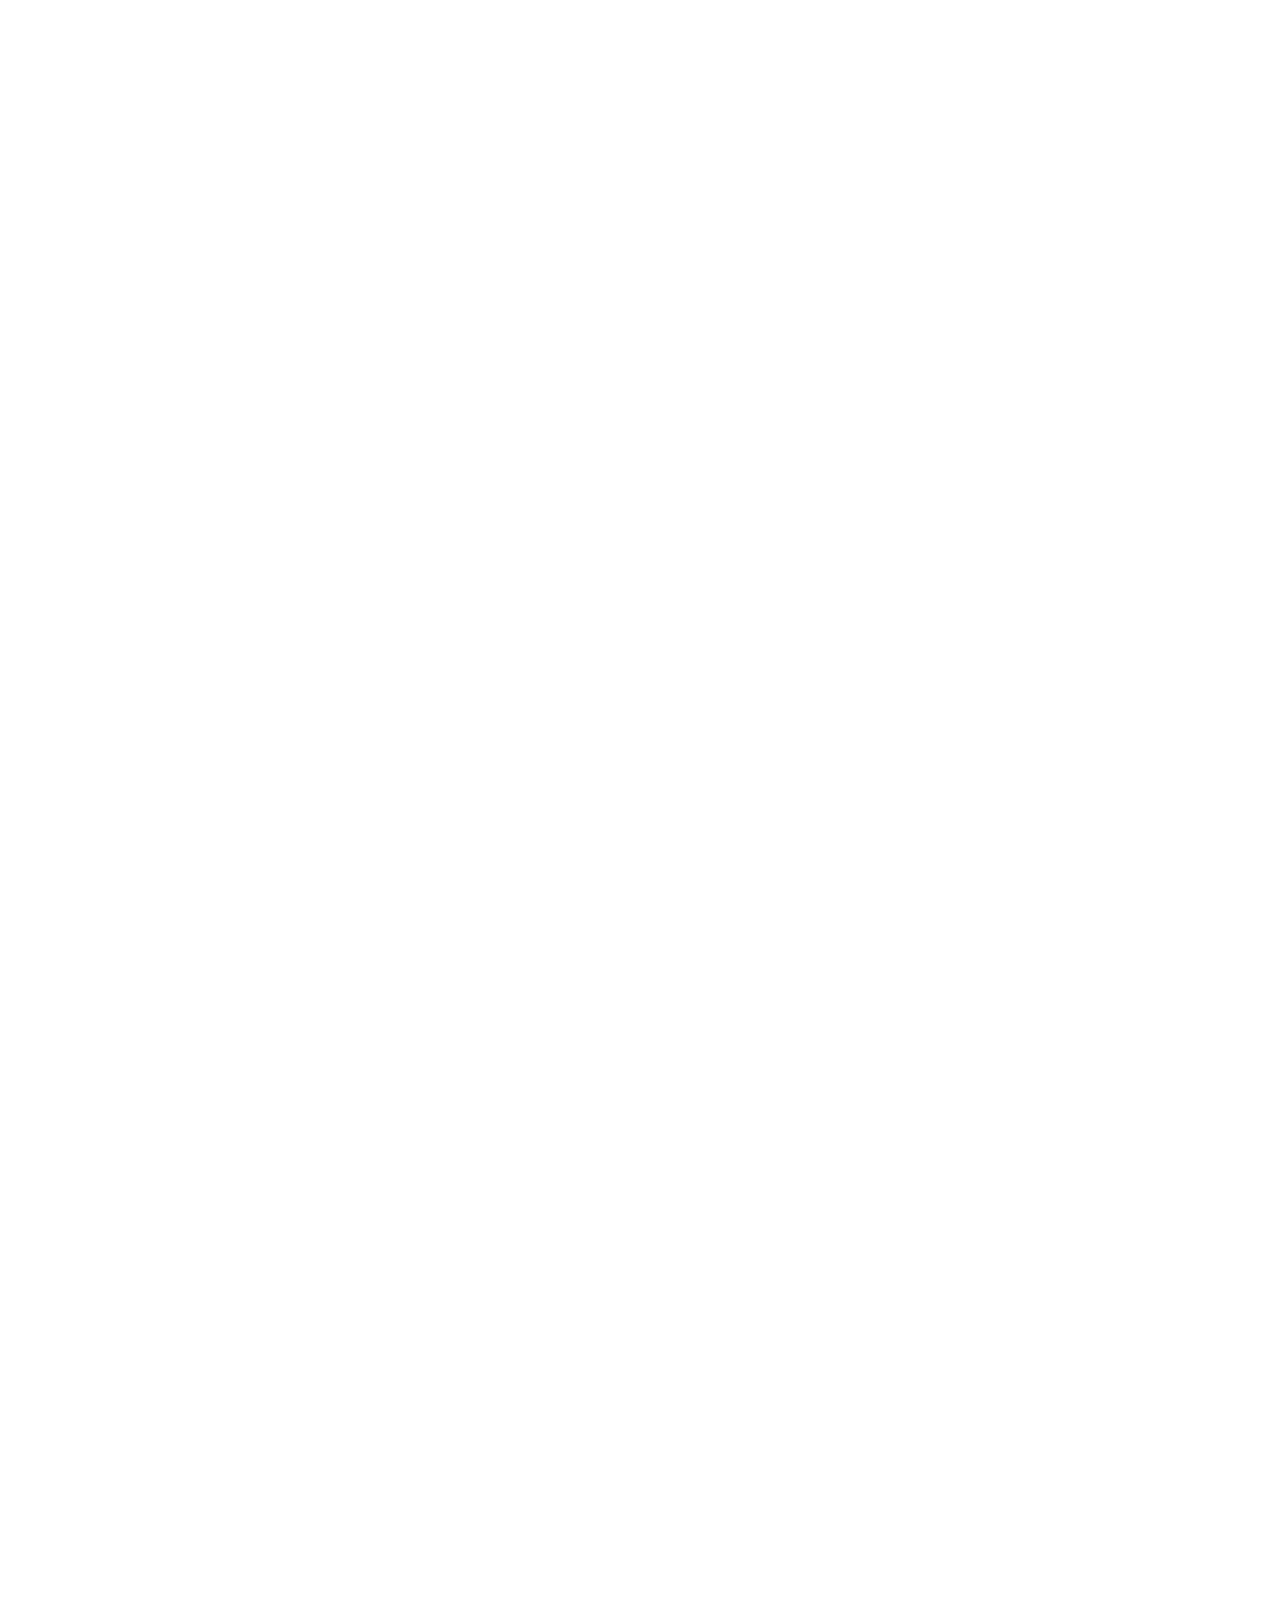
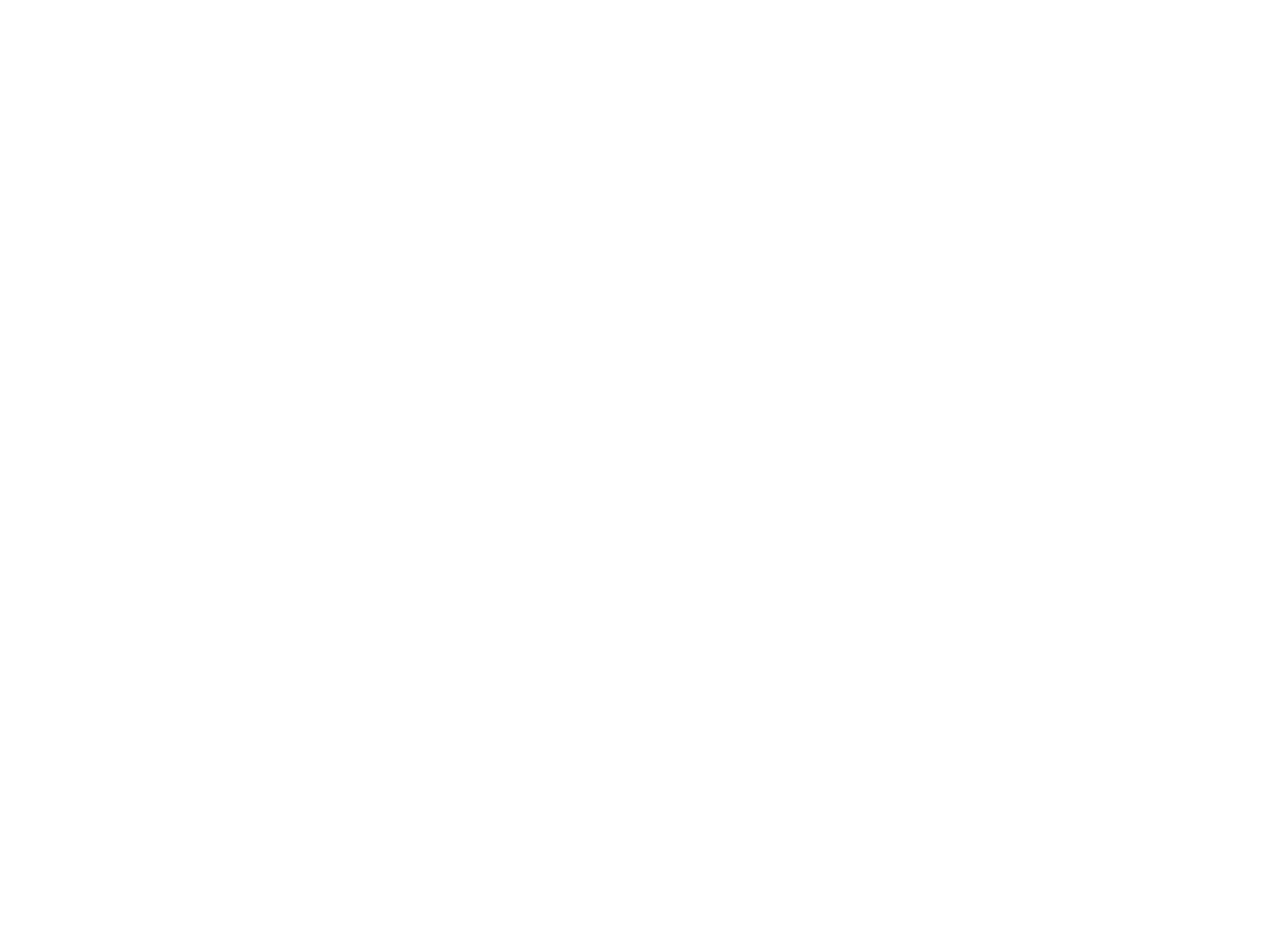
==== commit 0bfc511e: "Update index.html" ====
--- a/index.html
+++ b/index.html
@@ -81,7 +81,7 @@
                         <div class="row justify-content-start">
                             <div class="col-10 col-lg-8">
                                 <h1 class="display-1 text-white animated slideInDown"></h1>
-                                <p class="fs-5 fw-medium text-white mb-4 pb-3">Guarda corpo</p>
+                                <p class="fs-5 fw-medium text-white mb-4 pb-3">Guarda-Corpo Escadas</p>
                                 <a href="" class="btn btn-primary py-3 px-5 animated slideInLeft">Saiba Mais</a>
                             </div>
                         </div>
@@ -95,7 +95,7 @@
                         <div class="row justify-content-start">
                             <div class="col-10 col-lg-8">
                                 <h1 class="display-1 text-white animated slideInDown"></h1>
-                                <p class="fs-5 fw-medium text-white mb-4 pb-3">Guarda-Corpo </p>
+                                <p class="fs-5 fw-medium text-white mb-4 pb-3">Guarda-Corpo Piscinas</p>
                                 <a href="" class="btn btn-primary py-3 px-5 animated slideInLeft">Saiba Mais</a>
                             </div>
                         </div>
@@ -109,7 +109,7 @@
                         <div class="row justify-content-start">
                             <div class="col-10 col-lg-8">
                                 <h1 class="display-1 text-white animated slideInDown"></h1>
-                                <p class="fs-5 fw-medium text-white mb-4 pb-3">Guarda Corpo</p>
+                                <p class="fs-5 fw-medium text-white mb-4 pb-3">Portas de Correr</p>
                                 <a href="" class="btn btn-primary py-3 px-5 animated slideInLeft">Saiba Mais</a>
                             </div>
                         </div>
@@ -480,4 +480,4 @@
     <script src="js/main.js"></script>
 </body>
 
-</html>+</html>
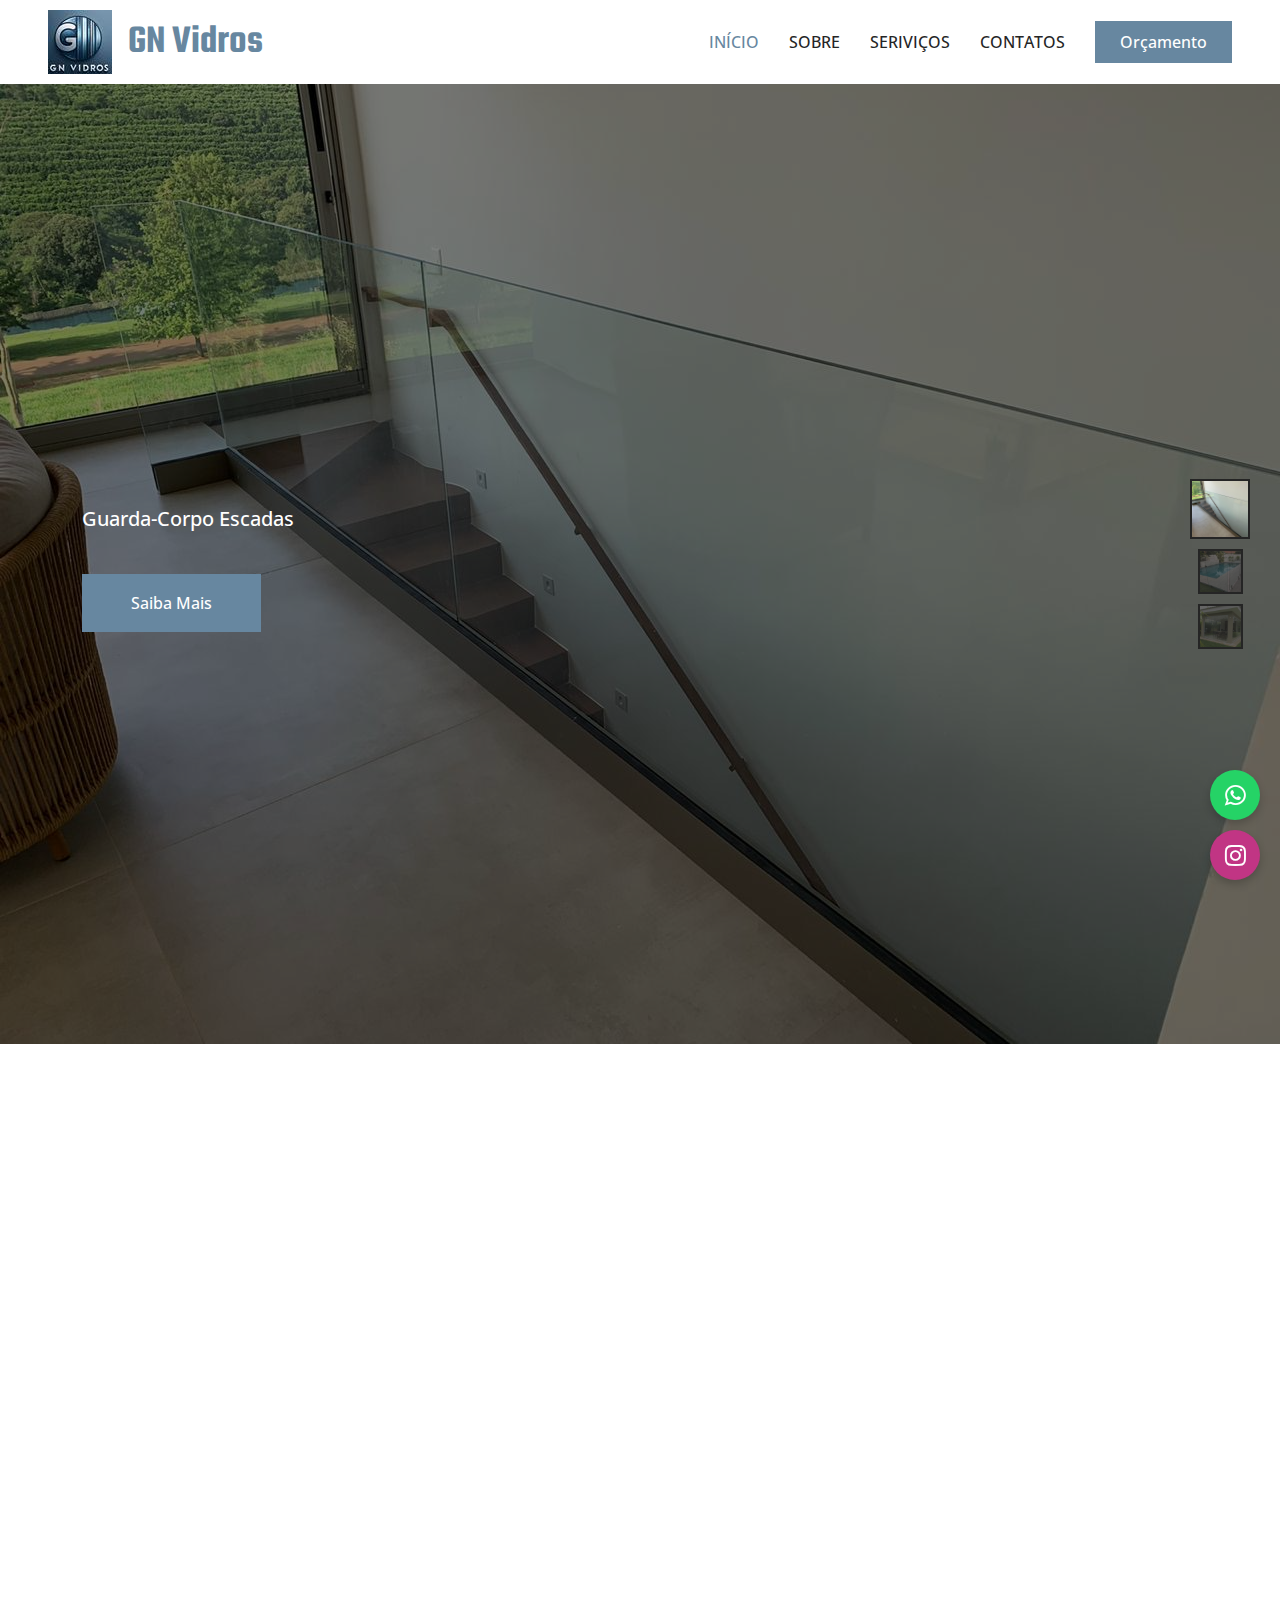
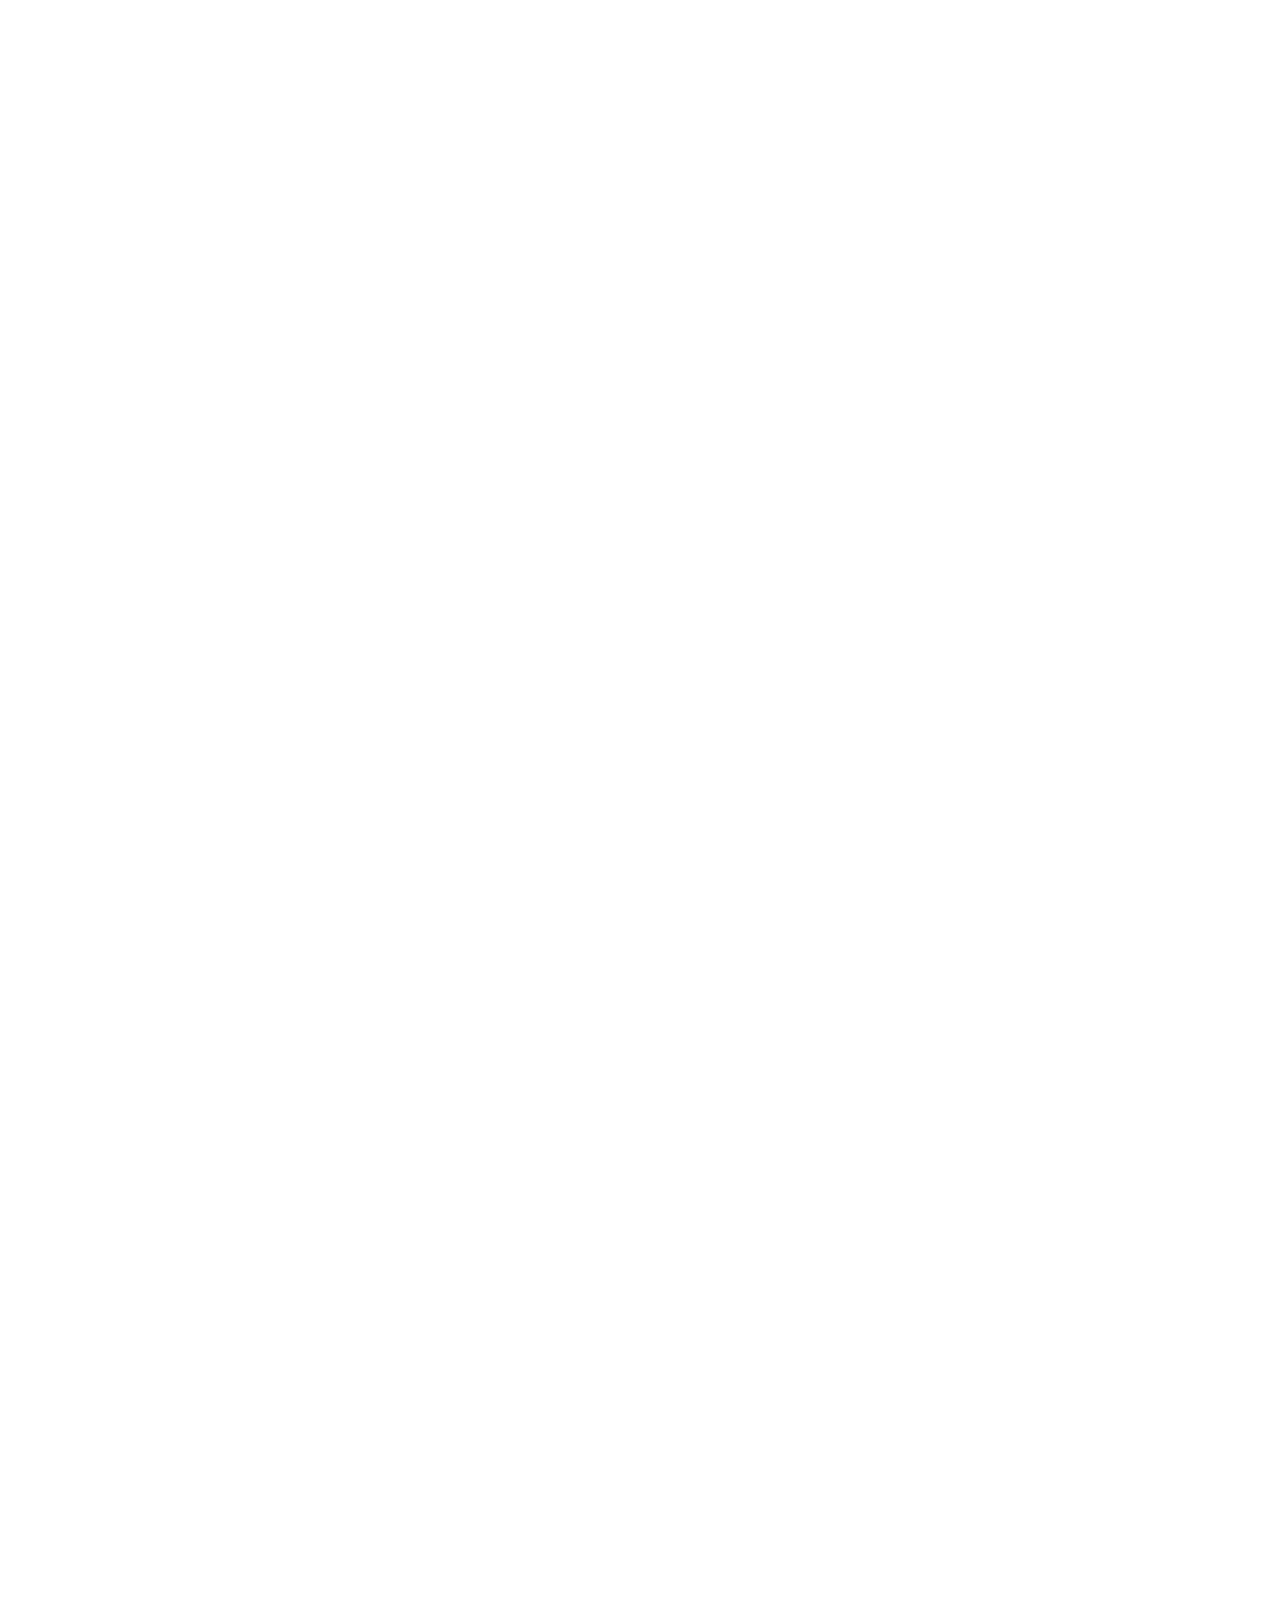
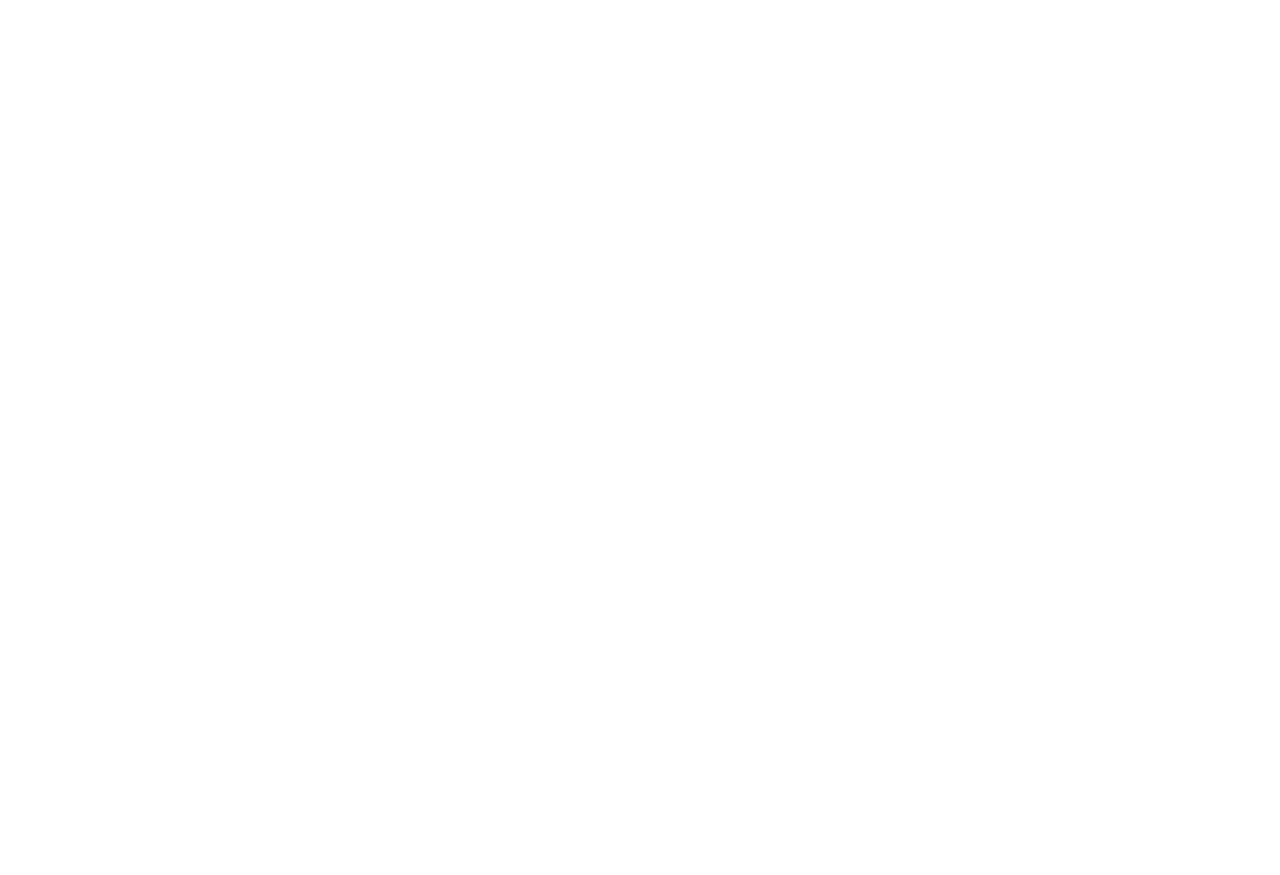
==== commit ab0af583: "Update index.html" ====
--- a/index.html
+++ b/index.html
@@ -362,20 +362,6 @@
                                 <option value="5">Outros Serviços</option>
                             </select>
                         </div>
-                        <div class="col-12 col-sm-6">
-                            <div class="date" id="date" data-target-input="nearest">
-                                <input type="text"
-                                    class="form-control datetimepicker-input"
-                                    placeholder="Previsão Início" data-target="#date" data-toggle="datetimepicker" style="height: 55px;">
-                            </div>
-                        </div>
-                        <div class="col-12 col-sm-6">
-                            <div class="time" id="time" data-target-input="nearest">
-                                <input type="text"
-                                    class="form-control datetimepicker-input"
-                                    placeholder="Previsão término" data-target="#time" data-toggle="datetimepicker" style="height: 55px;">
-                            </div>
-                        </div>
                         <div class="col-12">
                             <textarea class="form-control" rows="5" placeholder="Menssagem"></textarea>
                         </div>
